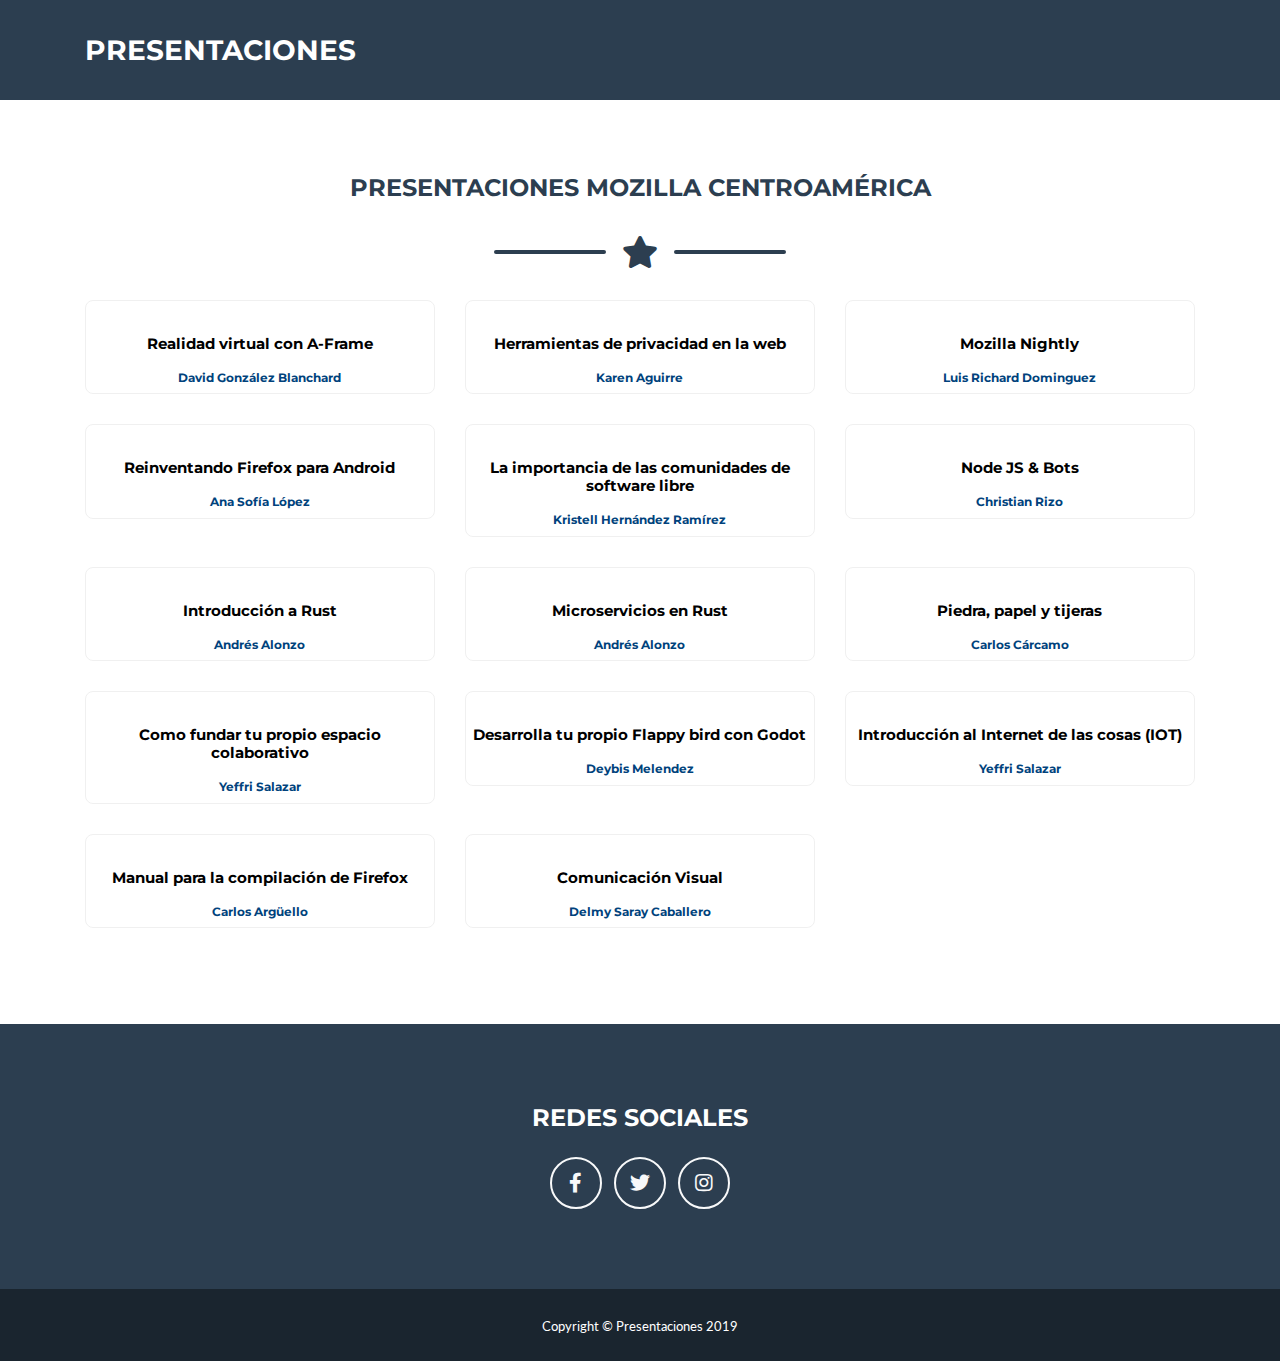
==== index.html @ fcf1a774 "Actualizado sitio web para presentaciones.mozillacentroamerica.org" ====
<!DOCTYPE html>
<html lang="en">

<head>

  <meta charset="utf-8">
  <meta name="viewport" content="width=device-width, initial-scale=1, shrink-to-fit=no">
  <meta name="description" content="Presentaciones del Mozilla Activate 2019, Managua, Nicaragua">
  <meta name="author" content="Mozilla Centroamérica">
  <link rel="shortcut icon" href="https://2019.mozillacentroamerica.org/img/favicon.ico">

  <title>Presentaciones Mozilla</title>

  <!-- Custom fonts for this theme -->
  <link href="vendor/fontawesome-free/css/all.min.css" rel="stylesheet" type="text/css">
  <link href="https://fonts.googleapis.com/css?family=Montserrat:400,700" rel="stylesheet" type="text/css">
  <link href="https://fonts.googleapis.com/css?family=Lato:400,700,400italic,700italic" rel="stylesheet" type="text/css">

  <!-- Theme CSS -->
  <link href="css/freelancer.css" rel="stylesheet">

	<style>
		h3.title{
			text-align: center;
			font-size: 15px;
			padding-top: 10px;
			padding-bottom: 10px;
			padding-left: 5px;
			padding-right: 5px;
		}
		
		a.linkslide{
			text-decoration: none;
			color: black;
		}
		
		.authorname{
			text-align: center;
			font-size: 12px;
			color: #00427c;
		}
		
		.portfolio .portfolio-item {
			border: 1px solid #cecece4d;
		}
	</style>

</head>

<body id="page-top">

  <!-- Navigation -->
  <nav class="navbar navbar-expand-lg bg-secondary text-uppercase fixed-top" id="mainNav">
    <div class="container">
      <a class="navbar-brand js-scroll-trigger" href="#page-top">Presentaciones</a>
      <button class="navbar-toggler navbar-toggler-right text-uppercase font-weight-bold bg-primary text-white rounded" type="button" data-toggle="collapse" data-target="#navbarResponsive" aria-controls="navbarResponsive" aria-expanded="false" aria-label="Toggle navigation">
        Menu
        <i class="fas fa-bars"></i>
      </button>
      <div class="collapse navbar-collapse" id="navbarResponsive">
        <ul class="navbar-nav ml-auto">
          <!--<li class="nav-item mx-0 mx-lg-1">
            <a class="nav-link py-3 px-0 px-lg-3 rounded js-scroll-trigger" href="#portfolio">Listado</a>
          </li>
          <li class="nav-item mx-0 mx-lg-1">
            <a class="nav-link py-3 px-0 px-lg-3 rounded js-scroll-trigger" href="#about">About</a>
          </li>
          <li class="nav-item mx-0 mx-lg-1">
            <a class="nav-link py-3 px-0 px-lg-3 rounded js-scroll-trigger" href="#contact">Contact</a>
          </li> -->
        </ul>
      </div>
    </div>
  </nav>



  <!-- Portfolio Section -->
  <section class="page-section portfolio" id="portfolio">
  <br/><br/><br/>
    <div class="container">

      <!-- Portfolio Section Heading -->
      <h2 class="page-section-heading text-center text-uppercase text-secondary mb-0">Presentaciones Mozilla Centroam&eacute;rica</h2>

      <!-- Icon Divider -->
      <div class="divider-custom">
        <div class="divider-custom-line"></div>
        <div class="divider-custom-icon">
          <i class="fas fa-star"></i>
        </div>
        <div class="divider-custom-line"></div>
      </div>

      <!-- Portfolio Grid Items -->
      <div class="row">

        <!-- Portfolio Item 1 -->
        <div class="col-md-6 col-lg-4">
          <a class="linkslide" href="http://webvr.mozillacentroamerica.org/" target="_blank">
		  <div class="portfolio-item mx-auto">
			
            <div class="portfolio-item-caption d-flex align-items-center justify-content-center h-100 w-100">
              <div class="portfolio-item-caption-content text-center text-white">
                <i class="fas fa-plus fa-3x"></i>
              </div>
            </div>
            <img class="img-fluid" src="https://i.imgur.com/Wcjud9x.png" alt="">
			<h3 class="title">Realidad virtual con A-Frame</h3>
			<h4 class="authorname">David González Blanchard</h4>
          </div>
		  </a>
        </div>

        <!-- Portfolio Item 2 -->
		<div class="col-md-6 col-lg-4">
          <a class="linkslide" href="slides/privacidad_web/" target="_blank">
		  <div class="portfolio-item mx-auto">
			
            <div class="portfolio-item-caption d-flex align-items-center justify-content-center h-100 w-100">
              <div class="portfolio-item-caption-content text-center text-white">
                <i class="fas fa-plus fa-3x"></i>
              </div>
            </div>
            <img class="img-fluid" src="https://i.imgur.com/RuefSuT.png" alt="">
			<h3 class="title">Herramientas de privacidad en la web</h3>
			<h4 class="authorname">Karen Aguirre</h4>
          </div>
		  </a>
        </div>
		
		
		<!-- Portfolio Item 6 -->
		<div class="col-md-6 col-lg-4">
          <a class="linkslide" href="https://www.dropbox.com/s/yzcr40ei4ttguey/Activate-Nightly-presentation%20%282%29.pdf?dl=0" target="_blank">
		  <div class="portfolio-item mx-auto">
			
            <div class="portfolio-item-caption d-flex align-items-center justify-content-center h-100 w-100">
              <div class="portfolio-item-caption-content text-center text-white">
                <i class="fas fa-plus fa-3x"></i>
              </div>
            </div>
            <img class="img-fluid" src="https://i.imgur.com/W39R6EW.png" alt="">
			<h3 class="title">Mozilla Nightly</h3>
			<h4 class="authorname">Luis Richard Dominguez</h4>
          </div>
		  </a>
        </div>
		
		
		
			<!-- Portfolio Item 3 -->
		<div class="col-md-6 col-lg-4">
          <a class="linkslide" href="https://docs.google.com/presentation/d/168Xs0hQ-Gsxj0F92LqM8dyn3ngLPGaiQF3QvJI_dE8Y/edit#slide=id.g35ed75ccf_00" target="_blank">
		  <div class="portfolio-item mx-auto">
			
            <div class="portfolio-item-caption d-flex align-items-center justify-content-center h-100 w-100">
              <div class="portfolio-item-caption-content text-center text-white">
                <i class="fas fa-plus fa-3x"></i>
              </div>
            </div>
            <img class="img-fluid" src="https://i.imgur.com/BmyPmke.png" alt="">
			<h3 class="title">Reinventando Firefox para Android</h3>
			<h4 class="authorname">Ana Sofía López</h4>
          </div>
		  </a>
        </div>
		
		
		
		<!-- Portfolio Item 5 -->
		<div class="col-md-6 col-lg-4">
          <a class="linkslide" href="https://docs.google.com/presentation/d/1cTE7Ah0kqTgvImAjzAFxMewJB9uDeAu9yQs7o4In6O0/edit?usp=sharing" target="_blank">
		  <div class="portfolio-item mx-auto">
			
            <div class="portfolio-item-caption d-flex align-items-center justify-content-center h-100 w-100">
              <div class="portfolio-item-caption-content text-center text-white">
                <i class="fas fa-plus fa-3x"></i>
              </div>
            </div>
            <img class="img-fluid" src="https://i.imgur.com/iQVMEtw.png" alt="">
			<h3 class="title">La importancia de las comunidades de software libre</h3>
			<h4 class="authorname">Kristell Hernández Ramírez</h4>
          </div>
		  </a>
        </div>
		
		
		
		<!-- Portfolio Item 4 -->
		<div class="col-md-6 col-lg-4">
          <a class="linkslide" href="https://www.dropbox.com/s/qovd89czhs03a97/Node%20JS%20%26%20Bots.pptx?dl=0" target="_blank">
		  <div class="portfolio-item mx-auto">
			
            <div class="portfolio-item-caption d-flex align-items-center justify-content-center h-100 w-100">
              <div class="portfolio-item-caption-content text-center text-white">
                <i class="fas fa-plus fa-3x"></i>
              </div>
            </div>
            <img class="img-fluid" src="https://i.imgur.com/oFwhd6x.png" alt="">
			<h3 class="title">Node JS & Bots</h3>
			<h4 class="authorname">Christian Rizo</h4>
          </div>
		  </a>
        </div>
		
		
		
		<!-- Portfolio Item 7 -->
		<div class="col-md-6 col-lg-4">
          <a class="linkslide" href="https://slides.com/aalonzolu/introduccion-a-rust/fullscreen#/" target="_blank">
		  <div class="portfolio-item mx-auto">
			
            <div class="portfolio-item-caption d-flex align-items-center justify-content-center h-100 w-100">
              <div class="portfolio-item-caption-content text-center text-white">
                <i class="fas fa-plus fa-3x"></i>
              </div>
            </div>
            <img class="img-fluid" src="https://i.imgur.com/AwEfkMc.png" alt="">
			<h3 class="title">Introducción a Rust</h3>
			<h4 class="authorname">Andrés Alonzo</h4>
          </div>
		  </a>
        </div>
		
		
		<!-- Portfolio Item 7 -->
		<div class="col-md-6 col-lg-4">
          <a class="linkslide" href="https://github.com/MozillaCentroamerica/Rust-Rest-Boilerplate" target="_blank">
		  <div class="portfolio-item mx-auto">
			
            <div class="portfolio-item-caption d-flex align-items-center justify-content-center h-100 w-100">
              <div class="portfolio-item-caption-content text-center text-white">
                <i class="fas fa-plus fa-3x"></i>
              </div>
            </div>
            <img class="img-fluid" src="https://i.imgur.com/AwEfkMc.png" alt="">
			<h3 class="title">Microservicios en Rust</h3>
			<h4 class="authorname">Andrés Alonzo</h4>
          </div>
		  </a>
        </div>
		
		
		<!-- Portfolio Item 7 -->
		<div class="col-md-6 col-lg-4">
          <a class="linkslide" href="https://repl.it/@carloscarcamo/rust-piedra-papel-tijeras" target="_blank">
		  <div class="portfolio-item mx-auto">
			
            <div class="portfolio-item-caption d-flex align-items-center justify-content-center h-100 w-100">
              <div class="portfolio-item-caption-content text-center text-white">
                <i class="fas fa-plus fa-3x"></i>
              </div>
            </div>
            <img class="img-fluid" src="https://i.imgur.com/AwEfkMc.png" alt="">
			<h3 class="title">Piedra, papel y tijeras</h3>
			<h4 class="authorname">Carlos Cárcamo</h4>
          </div>
		  </a>
        </div>
		
		
		
		
		
		<!-- Portfolio Item 7 -->
		<div class="col-md-6 col-lg-4">
          <a class="linkslide" href="https://www.dropbox.com/s/zuv5hdiupmcnuyc/Como%20todo%20empezo%281%29.pdf?dl=0" target="_blank">
		  <div class="portfolio-item mx-auto">
			
            <div class="portfolio-item-caption d-flex align-items-center justify-content-center h-100 w-100">
              <div class="portfolio-item-caption-content text-center text-white">
                <i class="fas fa-plus fa-3x"></i>
              </div>
            </div>
            <img class="img-fluid" src="https://i.imgur.com/tnRNT70.png" alt="">
			<h3 class="title">Como fundar tu propio espacio colaborativo</h3>
			<h4 class="authorname">Yeffri Salazar</h4>
          </div>
		  </a>
        </div>
		
		
		
		
		<!-- Portfolio Item 6 -->
		<div class="col-md-6 col-lg-4">
          <a class="linkslide" href="https://drive.google.com/drive/folders/11f2vLdcTDTq4GEeMBruOiKJQsqlQwrxR?fbclid=IwAR3HqOp5vuul2FwWJl_EsR_eQpzHnHvtIlBegB5i7jI381EiU8CjtdVCQjc" target="_blank">
		  <div class="portfolio-item mx-auto">
			
            <div class="portfolio-item-caption d-flex align-items-center justify-content-center h-100 w-100">
              <div class="portfolio-item-caption-content text-center text-white">
                <i class="fas fa-plus fa-3x"></i>
              </div>
            </div>
            <img class="img-fluid" src="https://i.imgur.com/aTgAibb.png" alt="">
			<h3 class="title">Desarrolla tu propio Flappy bird con Godot</h3>
			<h4 class="authorname">Deybis Melendez</h4>
          </div>
		  </a>
        </div>
		
		
		
		
		<!-- Portfolio Item 6 -->
		<div class="col-md-6 col-lg-4">
          <a class="linkslide" href="https://www.dropbox.com/s/d4bx33r029ec8lt/IOT%20noobs%20Nicaragua.pdf?dl=0" target="_blank">
		  <div class="portfolio-item mx-auto">
			
            <div class="portfolio-item-caption d-flex align-items-center justify-content-center h-100 w-100">
              <div class="portfolio-item-caption-content text-center text-white">
                <i class="fas fa-plus fa-3x"></i>
              </div>
            </div>
            <img class="img-fluid" src="https://i.imgur.com/tWcwcLs.png" alt="">
			<h3 class="title">Introducción al Internet de las cosas (IOT)</h3>
			<h4 class="authorname">Yeffri Salazar</h4>
          </div>
		  </a>
        </div>
		
		
		
		
		
		<!-- Portfolio Item 6 -->
		<div class="col-md-6 col-lg-4">
          <a class="linkslide" href="https://www.dropbox.com/s/3le248d33dq9hz1/General%20presentation.pdf?dl=0" target="_blank">
		  <div class="portfolio-item mx-auto">
			
            <div class="portfolio-item-caption d-flex align-items-center justify-content-center h-100 w-100">
              <div class="portfolio-item-caption-content text-center text-white">
                <i class="fas fa-plus fa-3x"></i>
              </div>
            </div>
            <img class="img-fluid" src="https://i.imgur.com/mWl7kI3.png" alt="">
			<h3 class="title">Manual para la compilación de Firefox</h3>
			<h4 class="authorname">Carlos Argüello</h4>
          </div>
		  </a>
        </div>
		
				
		
		
		
		
		<!-- Portfolio Item 6 -->
		<div class="col-md-6 col-lg-4">
          <a class="linkslide" href="https://www.dropbox.com/s/3le248d33dq9hz1/General%20presentation.pdf?dl=0" target="_blank">
		  <div class="portfolio-item mx-auto">
			
            <div class="portfolio-item-caption d-flex align-items-center justify-content-center h-100 w-100">
              <div class="portfolio-item-caption-content text-center text-white">
                <i class="fas fa-plus fa-3x"></i>
              </div>
            </div>
            <img class="img-fluid" src="https://i.imgur.com/xZjWT3O.png" alt="">
			<h3 class="title">Comunicación Visual</h3>
			<h4 class="authorname">Delmy Saray Caballero</h4>
          </div>
		  </a>
        </div>
		
		
		
		
	
        

        <!-- Portfolio Item 3 -->
        <!-- <div class="col-md-6 col-lg-4">
          <div class="portfolio-item mx-auto" data-toggle="modal" data-target="#portfolioModal3">
            <div class="portfolio-item-caption d-flex align-items-center justify-content-center h-100 w-100">
              <div class="portfolio-item-caption-content text-center text-white">
                <i class="fas fa-plus fa-3x"></i>
              </div>
            </div>
            <img class="img-fluid" src="img/portfolio/circus.png" alt="">
          </div>
        </div> -->

        <!-- Portfolio Item 4 -->
        <!-- <div class="col-md-6 col-lg-4">
          <div class="portfolio-item mx-auto" data-toggle="modal" data-target="#portfolioModal4">
            <div class="portfolio-item-caption d-flex align-items-center justify-content-center h-100 w-100">
              <div class="portfolio-item-caption-content text-center text-white">
                <i class="fas fa-plus fa-3x"></i>
              </div>
            </div>
            <img class="img-fluid" src="img/portfolio/game.png" alt="">
          </div>
        </div> -->

        <!-- Portfolio Item 5 -->
        <!--<div class="col-md-6 col-lg-4">
          <div class="portfolio-item mx-auto" data-toggle="modal" data-target="#portfolioModal5">
            <div class="portfolio-item-caption d-flex align-items-center justify-content-center h-100 w-100">
              <div class="portfolio-item-caption-content text-center text-white">
                <i class="fas fa-plus fa-3x"></i>
              </div>
            </div>
            <img class="img-fluid" src="img/portfolio/safe.png" alt="">
          </div>
        </div> -->

        <!-- Portfolio Item 6 -->
        <!-- <div class="col-md-6 col-lg-4">
          <div class="portfolio-item mx-auto" data-toggle="modal" data-target="#portfolioModal6">
            <div class="portfolio-item-caption d-flex align-items-center justify-content-center h-100 w-100">
              <div class="portfolio-item-caption-content text-center text-white">
                <i class="fas fa-plus fa-3x"></i>
              </div>
            </div>
            <img class="img-fluid" src="img/portfolio/submarine.png" alt="">
          </div>
        </div> -->

      </div>
      <!-- /.row -->

    </div>
  </section>




  <!-- Footer -->
  <footer class="footer text-center">
    <div class="container">
      <div class="row">

        <!-- Footer Location -->
        <div class="col-lg-4 mb-5 mb-lg-0">
          <br/>
		  <!--<h4 class="text-uppercase mb-4">Location</h4>
          <p class="lead mb-0">2215 John Daniel Drive
            <br>Clark, MO 65243</p>-->
        </div>

        <!-- Footer Social Icons -->
        <div class="col-lg-4 mb-5 mb-lg-0">
          <h4 class="text-uppercase mb-4">Redes sociales</h4>
          <a target="_blank" class="btn btn-outline-light btn-social mx-1" href="https://www.facebook.com/mozillanicaragua/">
            <i class="fab fa-fw fa-facebook-f"></i>
          </a>
          <a target="_blank" class="btn btn-outline-light btn-social mx-1" href="https://twitter.com/mozilla_ca">
            <i class="fab fa-fw fa-twitter"></i>
          </a>
          
          <a target="_blank" class="btn btn-outline-light btn-social mx-1" href="https://www.instagram.com/mozillacentroamerica/">
            <i class="fab fa-fw fa-instagram"></i>
          </a>
        </div>

        <!-- Footer About Text -->
        <div class="col-lg-4">
		<br/>
          <!-- <h4 class="text-uppercase mb-4">About Freelancer</h4>
          <p class="lead mb-0">Freelance is a free to use, MIT licensed Bootstrap theme created by
            <a href="http://startbootstrap.com">Start Bootstrap</a>.</p> -->
        </div>

      </div>
    </div>
  </footer>

  <!-- Copyright Section -->
  <section class="copyright py-4 text-center text-white">
    <div class="container">
      <small>Copyright &copy; Presentaciones 2019</small>
    </div>
  </section>

  <!-- Scroll to Top Button (Only visible on small and extra-small screen sizes) -->
  <div class="scroll-to-top d-lg-none position-fixed ">
    <a class="js-scroll-trigger d-block text-center text-white rounded" href="#page-top">
      <i class="fa fa-chevron-up"></i>
    </a>
  </div>


  <!-- Bootstrap core JavaScript -->
  <script src="vendor/jquery/jquery.min.js"></script>
  <script src="vendor/bootstrap/js/bootstrap.bundle.min.js"></script>

  <!-- Plugin JavaScript -->
  <script src="vendor/jquery-easing/jquery.easing.min.js"></script>

  <!-- Contact Form JavaScript -->
  <script src="js/jqBootstrapValidation.js"></script>
  <script src="js/contact_me.js"></script>

  <!-- Custom scripts for this template -->
  <script src="js/freelancer.min.js"></script>

</body>

</html>
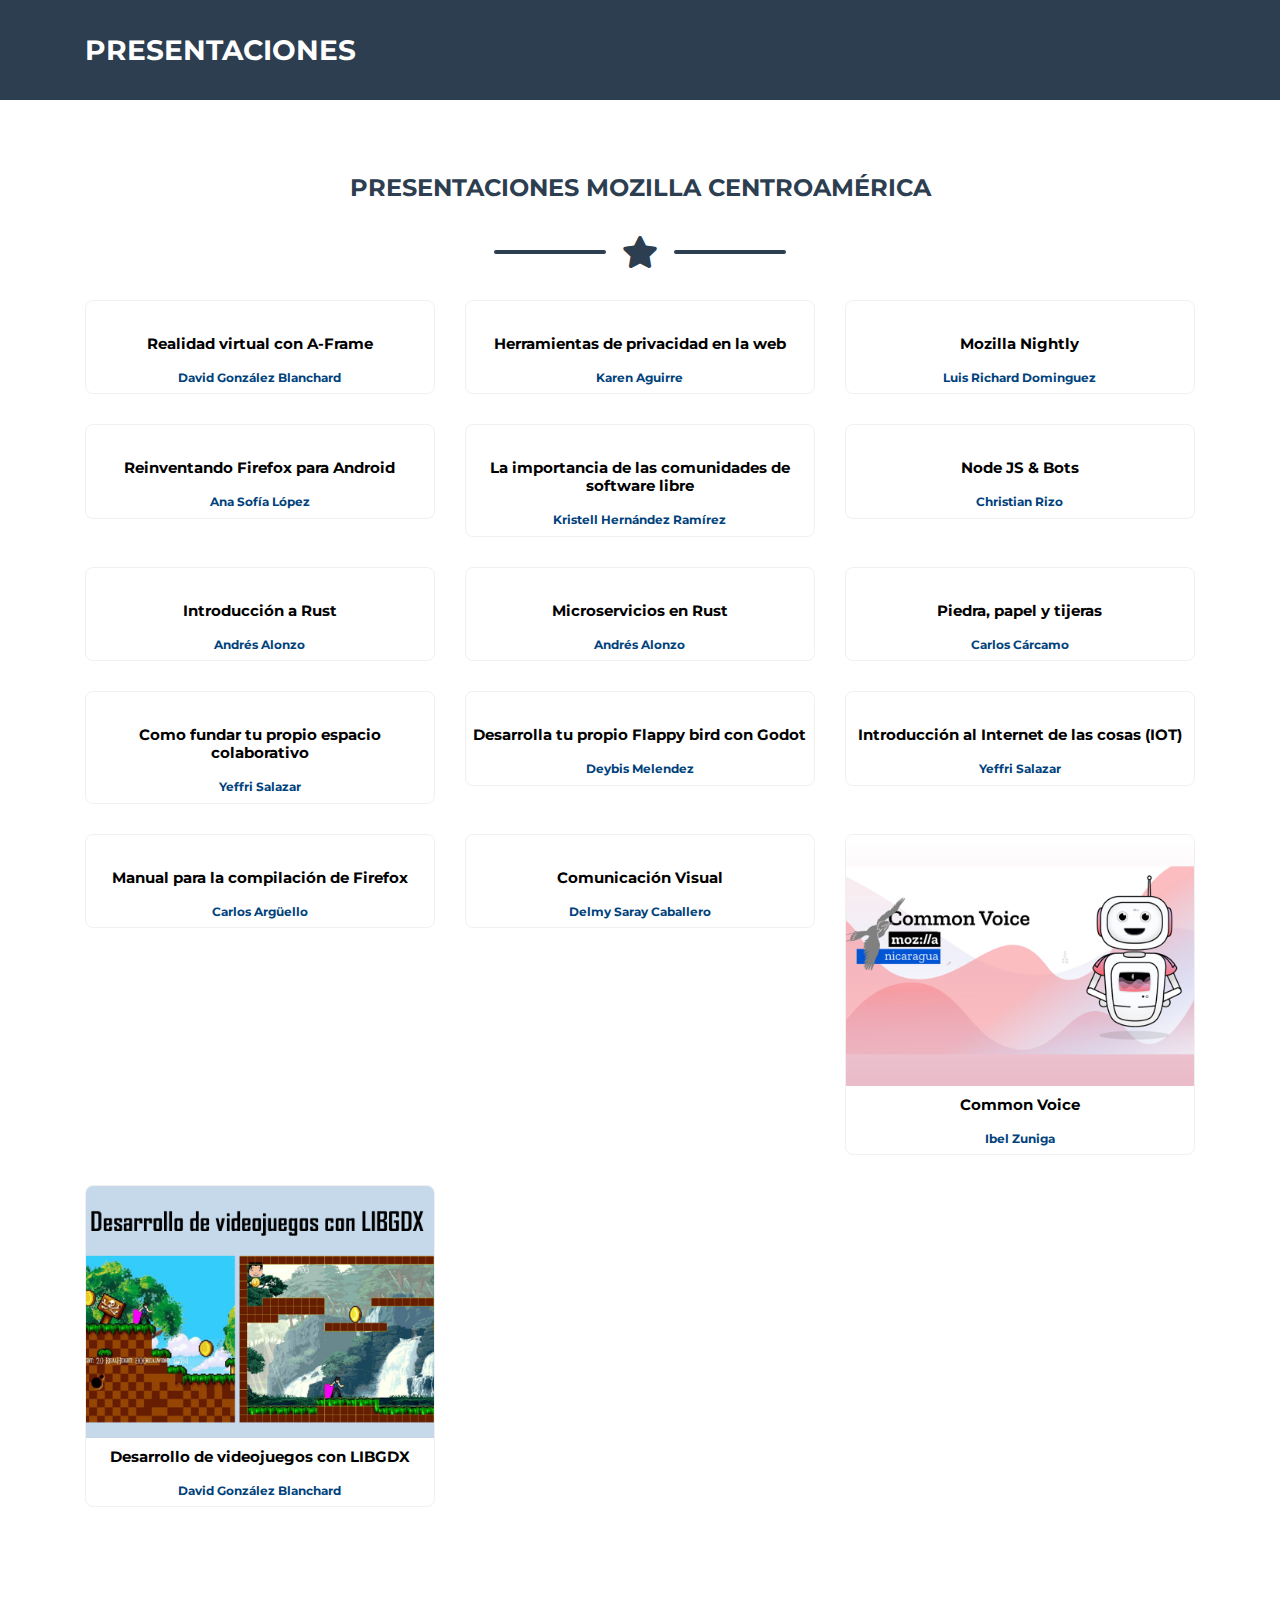
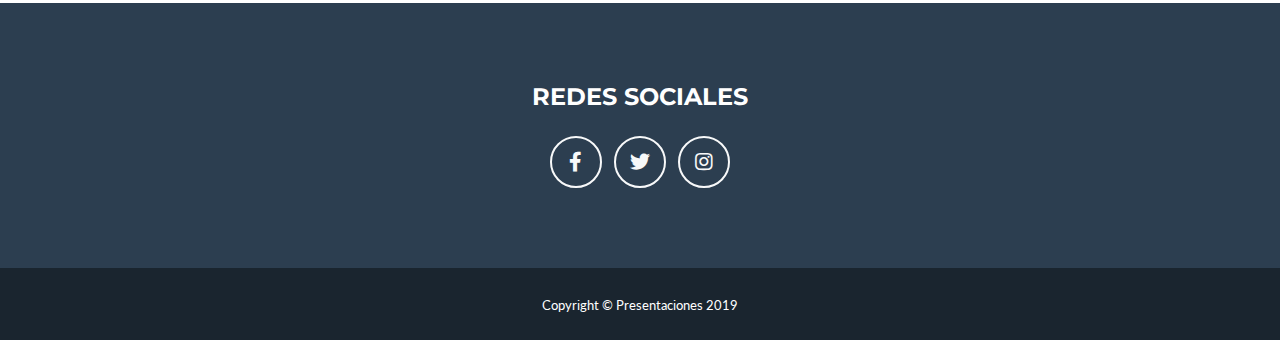
==== commit 40bcb948: "Agregada presentacion common voices y libgdx" ====
--- a/index.html
+++ b/index.html
@@ -9,7 +9,7 @@
   <meta name="author" content="Mozilla Centroamérica">
   <link rel="shortcut icon" href="https://2019.mozillacentroamerica.org/img/favicon.ico">
 
-  <title>Presentaciones Mozilla</title>
+  <title>Presentaciones Mozilla Centroamérica</title>
 
   <!-- Custom fonts for this theme -->
   <link href="vendor/fontawesome-free/css/all.min.css" rel="stylesheet" type="text/css">
@@ -364,58 +364,50 @@
         </div>
 		
 		
-		
+
+
+		<!-- Common Voices Mozilla Ibel Zuniga -->
+    <div class="col-md-6 col-lg-4">
+          <a class="linkslide" href="slides/common_voices/CommonVoice.svg" target="_blank">
+      <div class="portfolio-item mx-auto">
+      
+            <div class="portfolio-item-caption d-flex align-items-center justify-content-center h-100 w-100">
+              <div class="portfolio-item-caption-content text-center text-white">
+                <i class="fas fa-plus fa-3x"></i>
+              </div>
+            </div>
+            <img class="img-fluid" src="img/card_common_voices.png" alt="">
+      <h3 class="title">Common Voice</h3>
+      <h4 class="authorname">Ibel Zuniga</h4>
+          </div>
+      </a>
+        </div>
+
+
+
+<!-- LIBGDX -->
+    <div class="col-md-6 col-lg-4">
+          <a class="linkslide" href="slides/libgdx/DesarrolloConLibgdx.pdf" target="_blank">
+      <div class="portfolio-item mx-auto">
+      
+            <div class="portfolio-item-caption d-flex align-items-center justify-content-center h-100 w-100">
+              <div class="portfolio-item-caption-content text-center text-white">
+                <i class="fas fa-plus fa-3x"></i>
+              </div>
+            </div>
+            <img class="img-fluid" src="img/card_libgdx.png" alt="">
+      <h3 class="title">Desarrollo de videojuegos con LIBGDX</h3>
+      <h4 class="authorname">David González Blanchard</h4>
+          </div>
+      </a>
+        </div>
 		
 	
         
 
-        <!-- Portfolio Item 3 -->
-        <!-- <div class="col-md-6 col-lg-4">
-          <div class="portfolio-item mx-auto" data-toggle="modal" data-target="#portfolioModal3">
-            <div class="portfolio-item-caption d-flex align-items-center justify-content-center h-100 w-100">
-              <div class="portfolio-item-caption-content text-center text-white">
-                <i class="fas fa-plus fa-3x"></i>
-              </div>
-            </div>
-            <img class="img-fluid" src="img/portfolio/circus.png" alt="">
-          </div>
-        </div> -->
-
-        <!-- Portfolio Item 4 -->
-        <!-- <div class="col-md-6 col-lg-4">
-          <div class="portfolio-item mx-auto" data-toggle="modal" data-target="#portfolioModal4">
-            <div class="portfolio-item-caption d-flex align-items-center justify-content-center h-100 w-100">
-              <div class="portfolio-item-caption-content text-center text-white">
-                <i class="fas fa-plus fa-3x"></i>
-              </div>
-            </div>
-            <img class="img-fluid" src="img/portfolio/game.png" alt="">
-          </div>
-        </div> -->
-
-        <!-- Portfolio Item 5 -->
-        <!--<div class="col-md-6 col-lg-4">
-          <div class="portfolio-item mx-auto" data-toggle="modal" data-target="#portfolioModal5">
-            <div class="portfolio-item-caption d-flex align-items-center justify-content-center h-100 w-100">
-              <div class="portfolio-item-caption-content text-center text-white">
-                <i class="fas fa-plus fa-3x"></i>
-              </div>
-            </div>
-            <img class="img-fluid" src="img/portfolio/safe.png" alt="">
-          </div>
-        </div> -->
-
-        <!-- Portfolio Item 6 -->
-        <!-- <div class="col-md-6 col-lg-4">
-          <div class="portfolio-item mx-auto" data-toggle="modal" data-target="#portfolioModal6">
-            <div class="portfolio-item-caption d-flex align-items-center justify-content-center h-100 w-100">
-              <div class="portfolio-item-caption-content text-center text-white">
-                <i class="fas fa-plus fa-3x"></i>
-              </div>
-            </div>
-            <img class="img-fluid" src="img/portfolio/submarine.png" alt="">
-          </div>
-        </div> -->
+
+
+
 
       </div>
       <!-- /.row -->
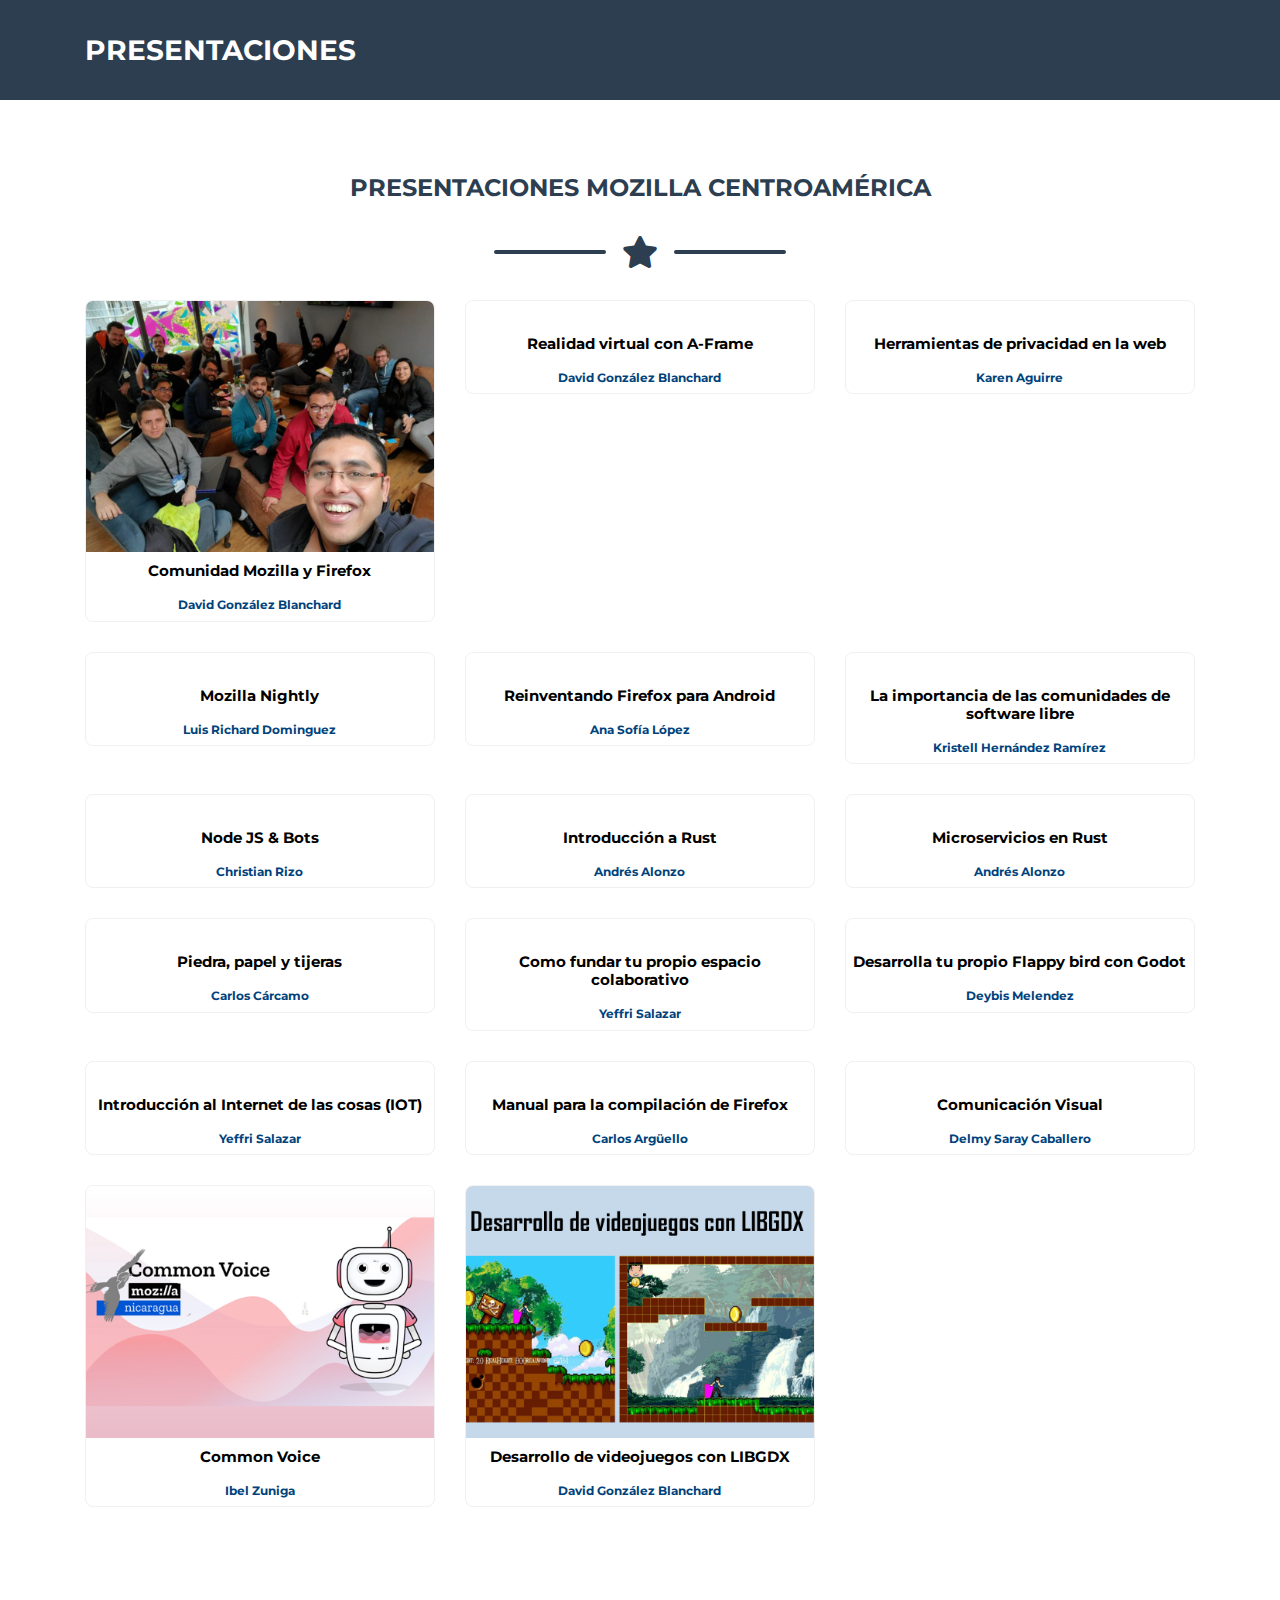
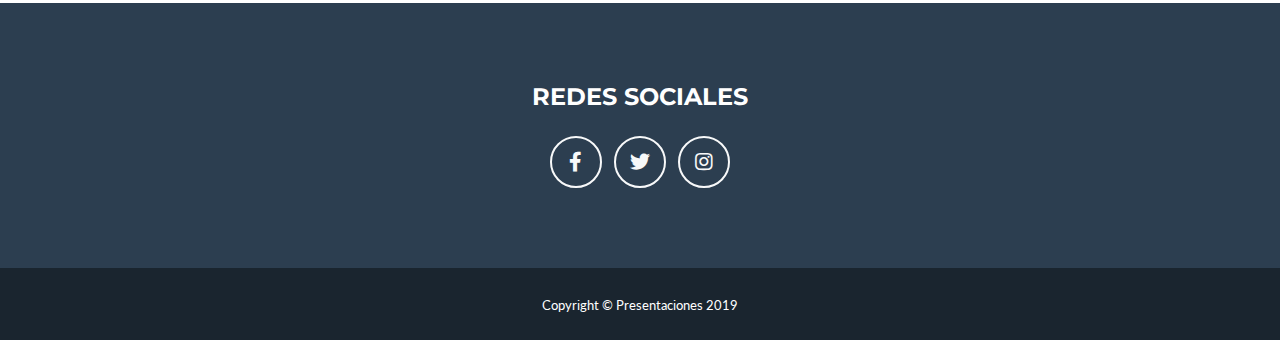
==== commit 347282fe: "Agregada una presentacion nueva" ====
--- a/index.html
+++ b/index.html
@@ -95,6 +95,24 @@
       <!-- Portfolio Grid Items -->
       <div class="row">
 
+		<!-- Mozilla Centroamerica y Firefox -->
+        <div class="col-md-6 col-lg-4">
+          <a class="linkslide" href="https://docs.google.com/presentation/d/1Cm4yClyW1klqZqnVycuGCOI_PcApV80pj2nxWtHWmvA/edit?usp=sharing" target="_blank">
+		  <div class="portfolio-item mx-auto">
+			
+            <div class="portfolio-item-caption d-flex align-items-center justify-content-center h-100 w-100">
+              <div class="portfolio-item-caption-content text-center text-white">
+                <i class="fas fa-plus fa-3x"></i>
+              </div>
+            </div>
+            <img class="img-fluid" src="img/mozilla_community2.png" alt="">
+			<h3 class="title">Comunidad Mozilla y Firefox</h3>
+			<h4 class="authorname">David González Blanchard</h4>
+          </div>
+		  </a>
+        </div>
+		
+
         <!-- Portfolio Item 1 -->
         <div class="col-md-6 col-lg-4">
           <a class="linkslide" href="http://webvr.mozillacentroamerica.org/" target="_blank">
